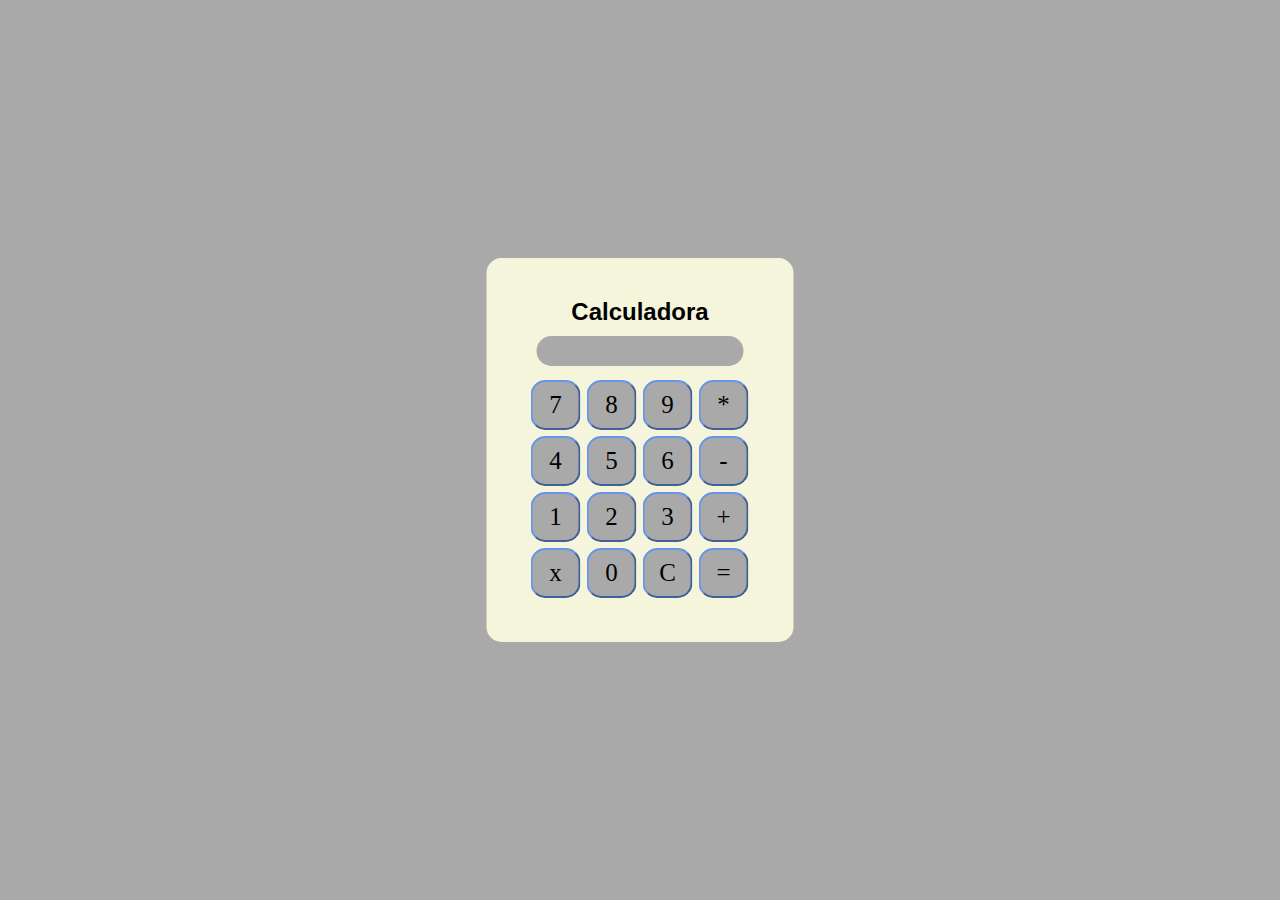
==== calculadora.js/index.html @ 5b135b24 "Calculadora Js" ====
<!DOCTYPE html>
<html lang="en">
<head>
    <meta charset="UTF-8">
    <meta http-equiv="X-UA-Compatible" content="IE=edge">
    <meta name="viewport" content="width=device-width, initial-scale=1.0">
    <title>Calculadora</title>
    <link rel="stylesheet" href="style.css">
    <script src="beck.js"></script>
</head>
<body>
    <div class="fundo">
        <div class="calculadora">
            <h2>Calculadora</h2>
            <p id="resul"></p>
            <table> 
                <tr>
                    <td><button class="botao" onclick="insert('7')">7</button></td>
                    <td><button class="botao" onclick="insert('8')">8</button></td>
                    <td><button class="botao" onclick="insert('9')">9</button></td>
                    <td><button class="botao" onclick="insert('x')">*</button></td>
                </tr>
                <tr>
                    <td><button class="botao" onclick="insert('4')">4</button></td>
                    <td><button class="botao" onclick="insert('5')">5</button></td>
                    <td><button class="botao" onclick="insert('6')">6</button></td>
                    <th><button class="botao" onclick="insert('-')">-</button></th>
                </tr>
                <tr>
                    <td><button class="botao" onclick="insert('1')">1</button></td>
                    <td><button class="botao"onclick="insert('2')">2</button></td>
                    <td><button class="botao" onclick="insert('3')">3</button></td>
                    <th><button class="botao" onclick="insert('+')">+</button></th>
                </tr>
                <tr>
                    <td><button class="botao" onclick="back()">x</button></td>
                    <td><button class="botao" onclick="insert('0')">0</button></td>
                    <td><button class="botao" onclick="clean()">C</button></td>
                    <td><button class="botao" onclick="calcular()">=</button></td>
                </tr>
                    
                    
            </table>
        </div>    
    </div>

    
</body>
</html>
---- calculadora.js/style.css ----
*{
    margin: 0;
    padding: 0;
}


.fundo{
    background-color: darkgrey;
    height: 100vh;
    color: black;
    font-family: Arial, Helvetica, sans-serif;
    text-align: center;

}

.calculadora{
    position: absolute;
    background-color: beige;
    top: 50%;
    left: 50%;
    transform: translate(-50%,-50%);
    border-radius: 15px;
    padding: 40px;
}

.botao{
    background-color:darkgrey;
    width: 50px;
    height: 50px;
    font-size: 25px;
    font-family:'Times New Roman', Times, serif;
    margin: 2px;
    border-radius: 15px;
    color: black;
    border-color:cornflowerblue;
}


#resul{
    width: 207px;
    background-color: darkgray;
    height: 30px;
    margin: 10px;
    border-radius: 15px;
    font-size: 25px;
}
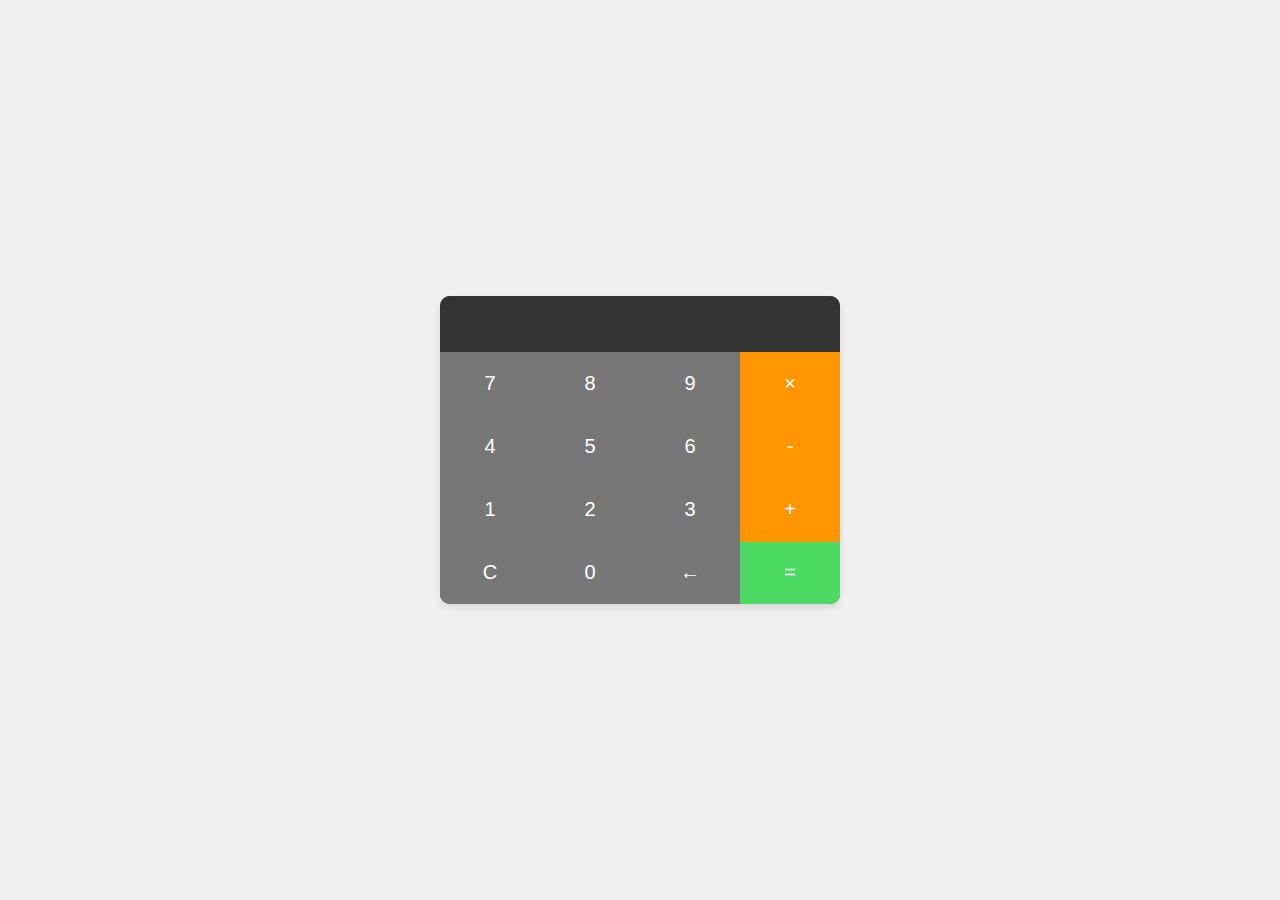
==== commit a06b31c3: "Ajuste Style - calculadora" ====
--- a/calculadora.js/index.html
+++ b/calculadora.js/index.html
@@ -2,48 +2,34 @@
 <html lang="en">
 <head>
     <meta charset="UTF-8">
-    <meta http-equiv="X-UA-Compatible" content="IE=edge">
     <meta name="viewport" content="width=device-width, initial-scale=1.0">
     <title>Calculadora</title>
     <link rel="stylesheet" href="style.css">
     <script src="beck.js"></script>
 </head>
 <body>
-    <div class="fundo">
-        <div class="calculadora">
-            <h2>Calculadora</h2>
+    <div class="calculator">
+        <div class="display">
             <p id="resul"></p>
-            <table> 
-                <tr>
-                    <td><button class="botao" onclick="insert('7')">7</button></td>
-                    <td><button class="botao" onclick="insert('8')">8</button></td>
-                    <td><button class="botao" onclick="insert('9')">9</button></td>
-                    <td><button class="botao" onclick="insert('x')">*</button></td>
-                </tr>
-                <tr>
-                    <td><button class="botao" onclick="insert('4')">4</button></td>
-                    <td><button class="botao" onclick="insert('5')">5</button></td>
-                    <td><button class="botao" onclick="insert('6')">6</button></td>
-                    <th><button class="botao" onclick="insert('-')">-</button></th>
-                </tr>
-                <tr>
-                    <td><button class="botao" onclick="insert('1')">1</button></td>
-                    <td><button class="botao"onclick="insert('2')">2</button></td>
-                    <td><button class="botao" onclick="insert('3')">3</button></td>
-                    <th><button class="botao" onclick="insert('+')">+</button></th>
-                </tr>
-                <tr>
-                    <td><button class="botao" onclick="back()">x</button></td>
-                    <td><button class="botao" onclick="insert('0')">0</button></td>
-                    <td><button class="botao" onclick="clean()">C</button></td>
-                    <td><button class="botao" onclick="calcular()">=</button></td>
-                </tr>
-                    
-                    
-            </table>
-        </div>    
+        </div>
+        <div class="botoes">
+            <button onclick="insert('7')">7</button>
+            <button onclick="insert('8')">8</button>
+            <button onclick="insert('9')">9</button>
+            <button class="operator" onclick="insert('*')">&times;</button>
+            <button onclick="insert('4')">4</button>
+            <button onclick="insert('5')">5</button>
+            <button onclick="insert('6')">6</button>
+            <button class="operator" onclick="insert('-')">-</button>
+            <button onclick="insert('1')">1</button>
+            <button onclick="insert('2')">2</button>
+            <button onclick="insert('3')">3</button>
+            <button class="operator" onclick="insert('+')">+</button>
+            <button onclick="clear()">C</button>
+            <button onclick="insert('0')">0</button>
+            <button onclick="back()">&larr;</button>
+            <button class="operator verde" onclick="calcular()">=</button>
+        </div>
     </div>
-
-    
 </body>
-</html>+</html>
--- a/calculadora.js/style.css
+++ b/calculadora.js/style.css
@@ -1,47 +1,60 @@
-*{
+body {
+    font-family: Arial, sans-serif;
+    display: flex;
+    justify-content: center;
+    align-items: center;
+    height: 100vh;
     margin: 0;
-    padding: 0;
+    background-color: #f0f0f0;
 }
 
-
-.fundo{
-    background-color: darkgrey;
-    height: 100vh;
-    color: black;
-    font-family: Arial, Helvetica, sans-serif;
-    text-align: center;
-
+.calculator {
+    background-color: #444;
+    border-radius: 10px;
+    box-shadow: 0 4px 8px rgba(0, 0, 0, 0.1);
+    overflow: hidden;
+    width: 400px;
 }
 
-.calculadora{
-    position: absolute;
-    background-color: beige;
-    top: 50%;
-    left: 50%;
-    transform: translate(-50%,-50%);
-    border-radius: 15px;
-    padding: 40px;
+.display {
+    background-color: #333;
+    padding: 20px;
+    color: #f0f0f0;
 }
 
-.botao{
-    background-color:darkgrey;
-    width: 50px;
-    height: 50px;
-    font-size: 25px;
-    font-family:'Times New Roman', Times, serif;
-    margin: 2px;
-    border-radius: 15px;
-    color: black;
-    border-color:cornflowerblue;
+.display input {
+    width: 100%;
+    padding: 10px;
+    font-size: 24px;
+    color: #fff;
+    background-color: transparent;
+    border: none;
+    text-align: right;
 }
 
-
-#resul{
-    width: 207px;
-    background-color: darkgray;
-    height: 30px;
-    margin: 10px;
-    border-radius: 15px;
-    font-size: 25px;
+.botoes {
+    display: grid;
+    grid-template-columns: repeat(4, 1fr);
 }
 
+button {
+    padding: 20px;
+    font-size: 20px;
+    border: none;
+    background-color: #777;
+    color: #fff;
+    cursor: pointer;
+    transition: background-color 0.3s ease;
+}
+
+button:hover {
+    background-color: #555;
+}
+
+.operator {
+    background-color: #ff9500;
+}
+
+.verde {
+    background-color: #4cd964;
+}
